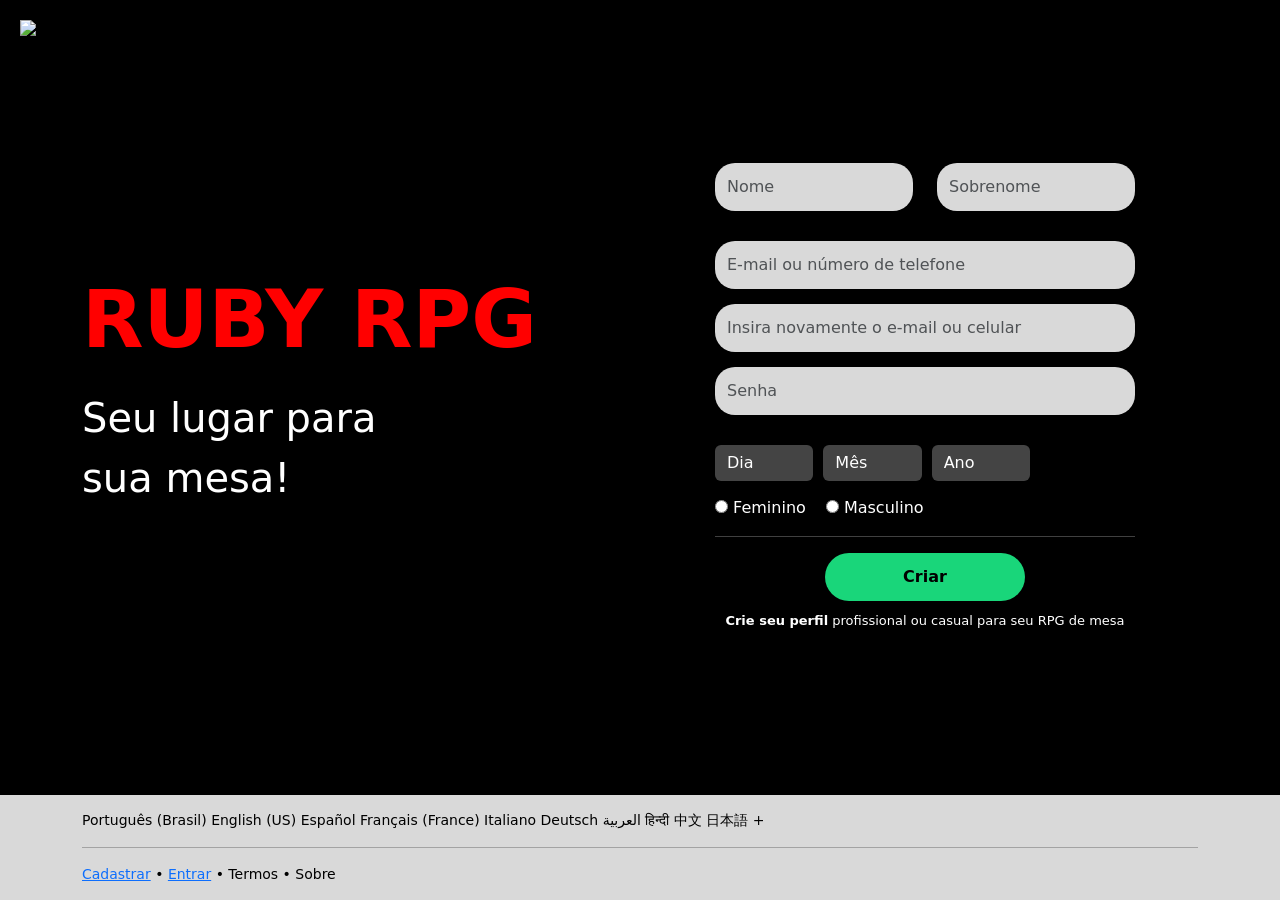
==== cadastro.html @ 1d3fc3ef "m processo de criação Em processo de criação" ====
<!DOCTYPE html>
<html lang="pt-br">
<head>
<meta charset="UTF-8">
<meta name="viewport" content="width=device-width, initial-scale=1.0">

<link href="https://cdn.jsdelivr.net/npm/bootstrap@5.3.8/dist/css/bootstrap.min.css" rel="stylesheet">

<link rel="stylesheet" href="css.css">

<title>Cadastro - Ruby RPG</title>
</head>

<body>

<img src="logo.png" class="logo">

<div class="container-fluid flex-grow-1 d-flex align-items-center">

<div class="container">
<div class="row align-items-center">

<!-- LADO ESQUERDO -->

    <div class="col-md-6">

<h1 class="titulo">RUBY RPG</h1>

<p class="subtexto">
Seu lugar para<br>
sua mesa!
</p>

</div>

<!-- FORMULÁRIO -->

<div class="col-md-6">

<form class="cadastro-form">

<div class="row">

<div class="col-md-6">
<input class="form-control" placeholder="Nome">
</div>

<div class="col-md-6">
<input class="form-control" placeholder="Sobrenome">
</div>

</div>

<input class="form-control" placeholder="E-mail ou número de telefone">

<input class="form-control" placeholder="Insira novamente o e-mail ou celular">

<input type="password" class="form-control" placeholder="Senha">

<div class="data-nascimento">

<div class="data-nascimento">

<select id="dia" class="form-select">
<option>Dia</option>
</select>

<select id="mes" class="form-select">
<option>Mês</option>
</select>

<select id="ano" class="form-select">
<option>Ano</option>
</select>

</div>
</div>

<div class="genero">

<label>
<input type="radio" name="g"> Feminino
</label>

<label>
<input type="radio" name="g"> Masculino
</label>

</div>

<hr>

<div class="text-center">

<div class="text-center">
<a href="login .html" class="btn btn-criar">Criar</a>
</div>

</div>

<p class="texto-cadastro">
<b>Crie seu perfil</b> profissional ou casual para seu RPG de mesa
</p>

</form>

</div>

</div>
</div>
</div>

<footer>

<div class="container">

<div class="idiomas">
Português (Brasil) English (US) Español Français (France) Italiano Deutsch العربية हिन्दी 中文 日本語 +
</div>

<hr>

<div class="links">
 <A href="cadastro.html">Cadastrar</A> • <a href="login .html">Entrar</a> • Termos • Sobre
</div>


</div>

</footer>

<script>

let dia = document.getElementById("dia");
let mes = document.getElementById("mes");
let ano = document.getElementById("ano");

/* dias */

for(let i = 1; i <= 31; i++){
let option = document.createElement("option");
option.text = i;
dia.add(option);
}

/* meses */

let meses = [
"Janeiro","Fevereiro","Março","Abril","Maio","Junho",
"Julho","Agosto","Setembro","Outubro","Novembro","Dezembro"
];

for(let i = 0; i < meses.length; i++){
let option = document.createElement("option");
option.text = meses[i];
mes.add(option);
}

/* anos */

let anoAtual = new Date().getFullYear();

for(let i = anoAtual; i >= 1950; i--){
let option = document.createElement("option");
option.text = i;
ano.add(option);
}

</script>
</body>
</html>
---- css.css ----
body{
background:black;
color:white;
border-radius:10px;
min-height:100vh;
display:flex;
flex-direction:column;
}

/* LOGO */

.logo{
position:absolute;
top:20px;
left:20px;
width:80px;
}

/* TITULO */

.titulo{
color:red;
font-size:80px;
font-weight:bold;
}

.subtexto{
font-size:40px;
margin-top:20px;
}

/* CARD LOGIN */

.login-card{
background:#d9d9d9;
padding:35px;
border-radius:15px;
width:380px;
color:black;
}

.form-control{
border-radius:20px;
padding:12px;
margin-bottom:15px;
}

.btn-entrar{
background:red;
border:none;
border-radius:25px;
width:100%;
padding:12px;
font-weight:bold;
color:rgb(255, 255, 255);
}

.btn-criar{
background:#19d67a;
border:none;
border-radius:25px;
padding:12px;
width:70%;
color:white;
}

/* RODAPÉ */

footer{
background:#d9d9d9;
color:black;
padding:15px;
margin-top:auto;
}

.idiomas{
font-size:14px;
}

.links{
font-size:14px;
margin-top:10px;
}

/*  CADASTRO */

.cadastro-form{
max-width:420px;
margin:auto;
}

.cadastro-form .form-control{
border-radius:20px;
padding:12px;
margin-top:15px;
background:#d9d9d9;
border:none;
}

.data-nascimento{
display:flex;
gap:10px;
margin-top:15px;
}

.form-select{
background:#444;
color:white;
border:none;
}

.genero{
margin-top:15px;
display:flex;
gap:20px;
color:white;
}

.btn-criar{
background:#19d67a;
border:none;
border-radius:25px;
padding:12px;
width:200px;
font-weight:bold;
color:black;
}

.texto-cadastro{
text-align:center;
margin-top:10px;
font-size:13px;
}
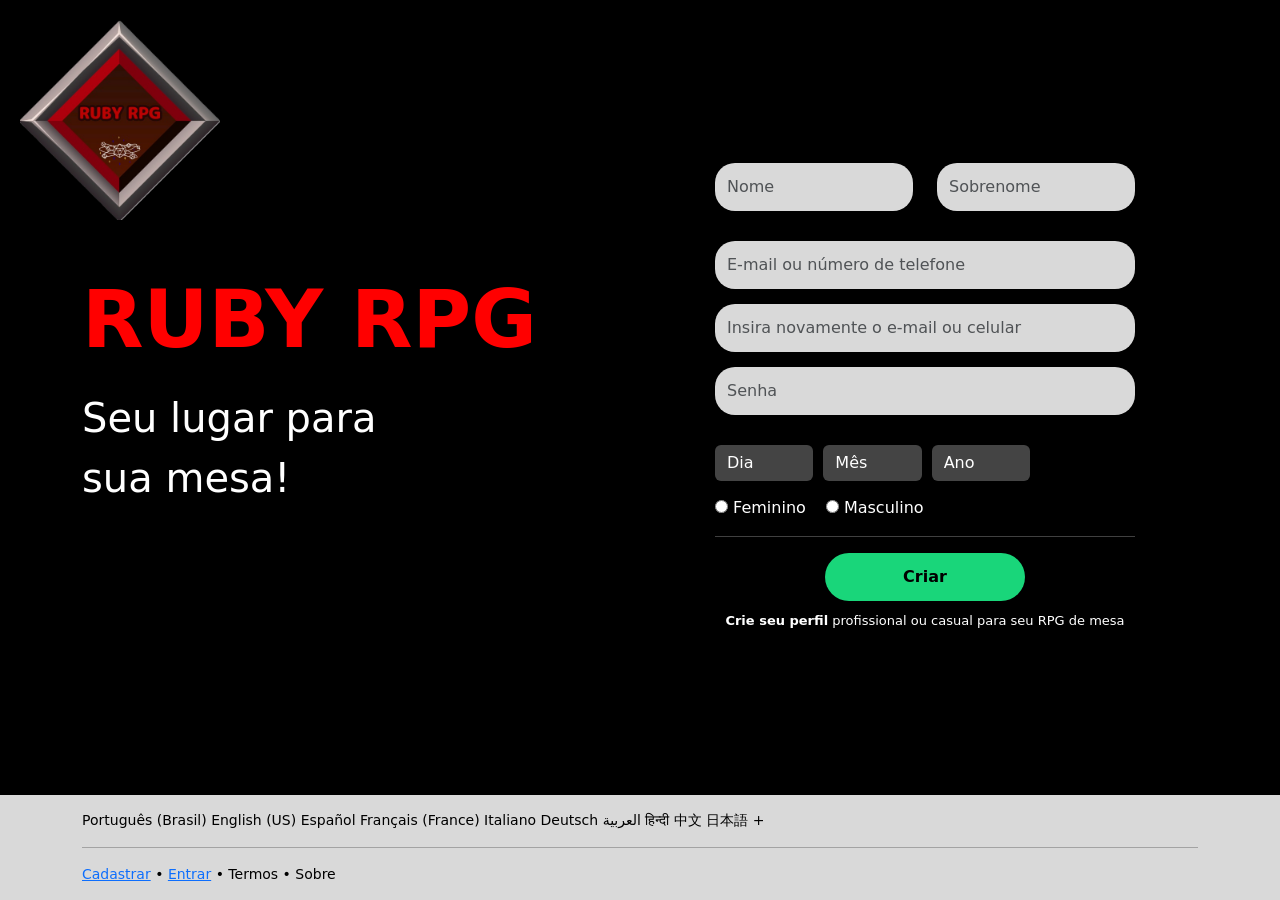
==== commit 2ada1d45: "colocando a logo" ====
--- a/cadastro.html
+++ b/cadastro.html
@@ -13,7 +13,7 @@
 
 <body>
 
-<img src="logo.png" class="logo">
+<img src="WhatsApp Image 2026-02-20 at 21.46.38.png" class="logo">
 
 <div class="container-fluid flex-grow-1 d-flex align-items-center">
 
--- a/css.css
+++ b/css.css
@@ -13,7 +13,7 @@
 position:absolute;
 top:20px;
 left:20px;
-width:80px;
+width:200px;
 }
 
 /* TITULO */
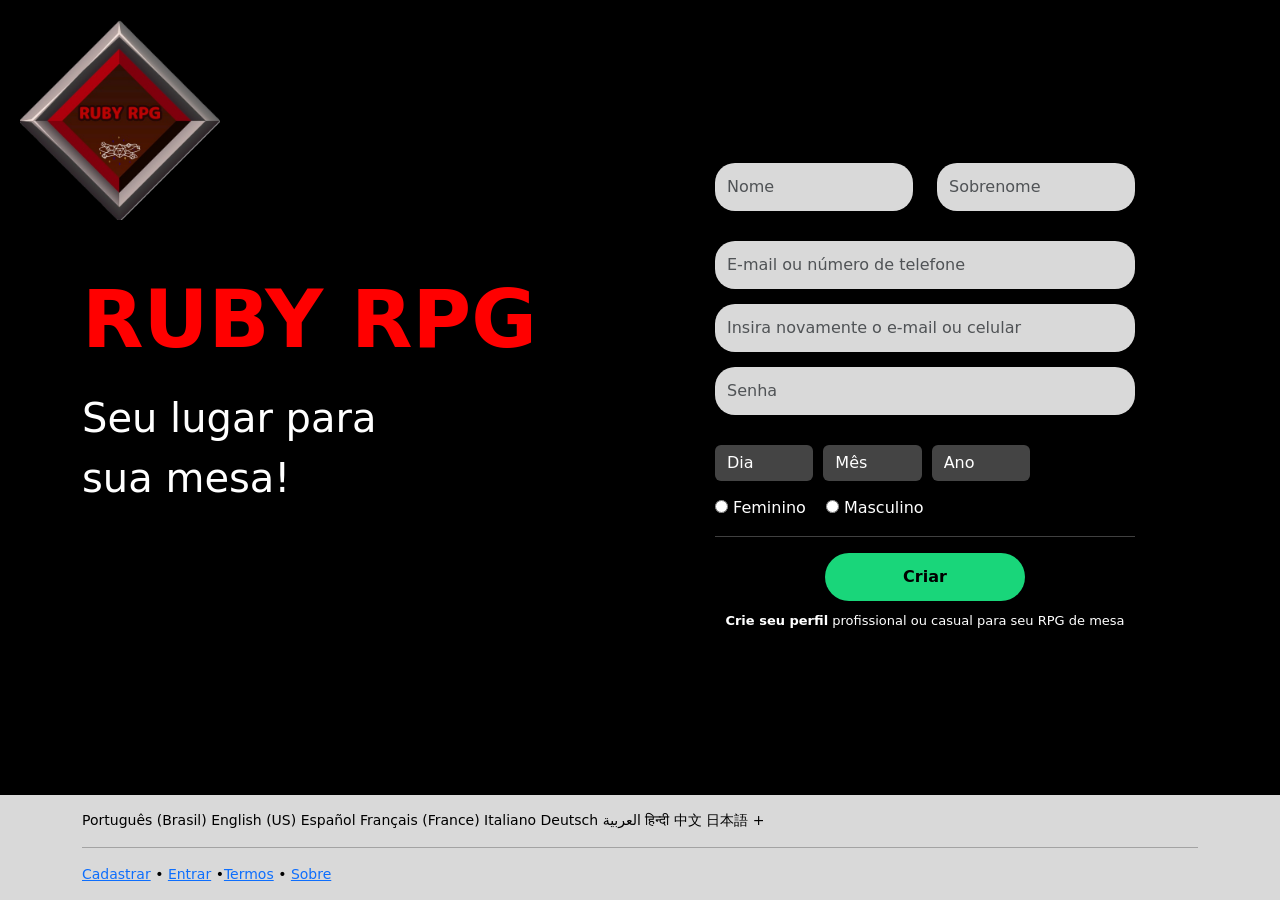
==== commit 9eb9a169: "fazendo a dela de inicio" ====
--- a/cadastro.html
+++ b/cadastro.html
@@ -121,7 +121,7 @@
 <hr>
 
 <div class="links">
- <A href="cadastro.html">Cadastrar</A> • <a href="login .html">Entrar</a> • Termos • Sobre
+ <A class="roda-pe" href="cadastro.html">Cadastrar</A> • <a  class="roda-pe" href="login .html">Entrar</a> •<a class="roda-pe" href="">Termos</a> • <a class="roda-pe" href="">Sobre</a>
 </div>
 
 
--- a/css.css
+++ b/css.css
@@ -6,6 +6,7 @@
 display:flex;
 flex-direction:column;
 }
+
 
 /* LOGO */
 
@@ -80,7 +81,9 @@
 .links{
 font-size:14px;
 margin-top:10px;
+color:rgb(0, 0, 0);text-decoration:none;
 }
+
 
 /*  CADASTRO */
 
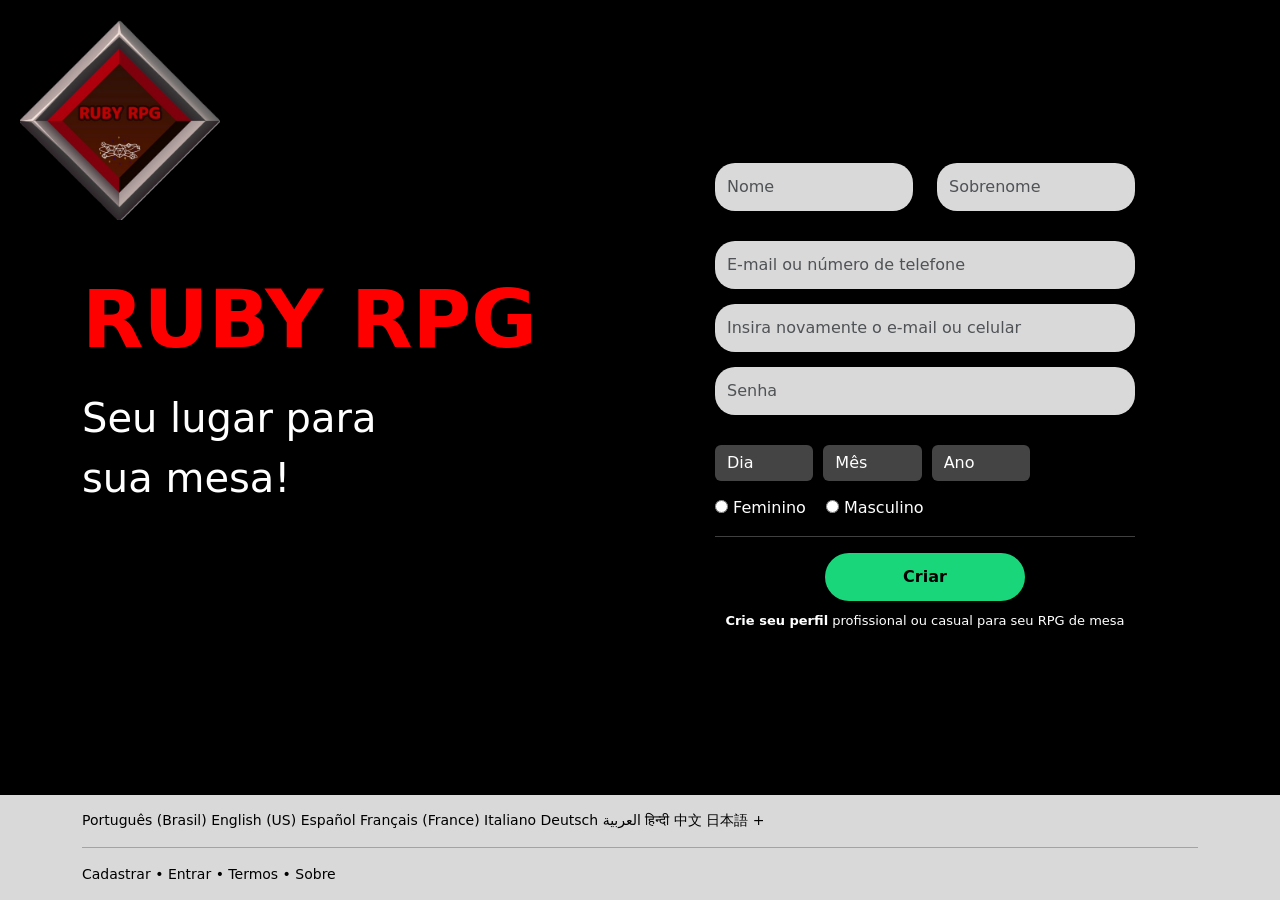
==== commit 70d73ad9: "fazendo a pagina de inicio" ====
--- a/cadastro.html
+++ b/cadastro.html
@@ -93,7 +93,7 @@
 <div class="text-center">
 
 <div class="text-center">
-<a href="login .html" class="btn btn-criar">Criar</a>
+<a href="login.html" class="btn btn-criar">Criar</a>
 </div>
 
 </div>
@@ -120,9 +120,10 @@
 
 <hr>
 
-<div class="links">
- <A class="roda-pe" href="cadastro.html">Cadastrar</A> • <a  class="roda-pe" href="login .html">Entrar</a> •<a class="roda-pe" href="">Termos</a> • <a class="roda-pe" href="">Sobre</a>
-</div>
+ <div class="links">
+    <A class="links" href="cadastro.html">Cadastrar</A> • <a class="links" href="login .html">Entrar</a> • 
+    <a class="links" href="">Termos</a> • <a class="links" href="">Sobre</a>
+  </div>
 
 
 </div>
--- a/css.css
+++ b/css.css
@@ -69,7 +69,7 @@
 
 footer{
 background:#d9d9d9;
-color:black;
+color:rgb(0, 0, 0);
 padding:15px;
 margin-top:auto;
 }
@@ -82,6 +82,15 @@
 font-size:14px;
 margin-top:10px;
 color:rgb(0, 0, 0);text-decoration:none;
+}
+
+.links a
+{color: #000000;
+text-decoration: none;
+}
+
+.links a:hover{
+    color: rgb(224, 24, 24); 
 }
 
 
